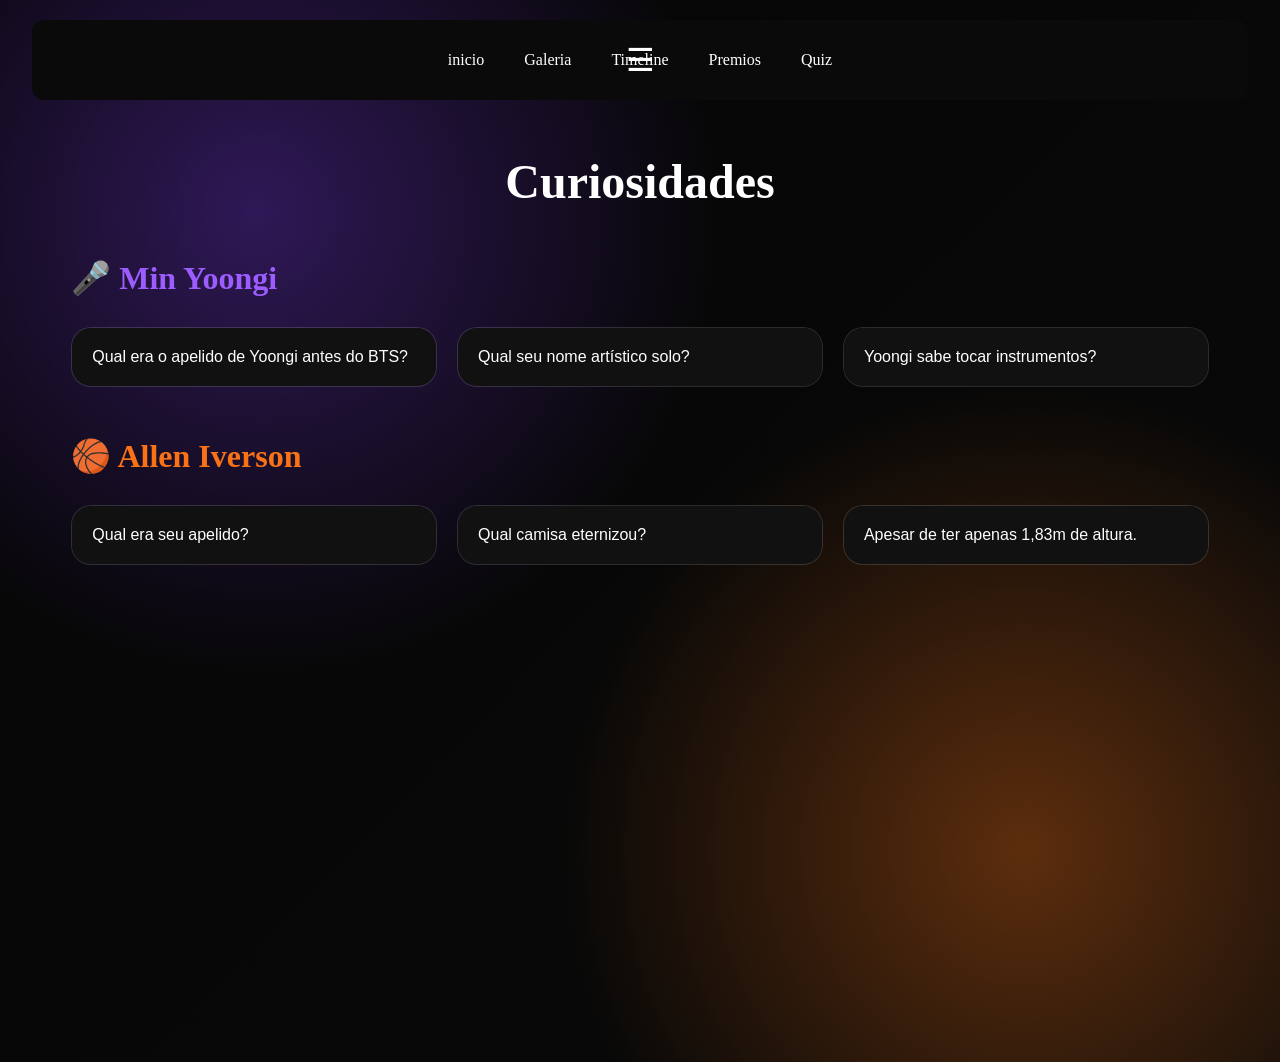
==== view/Curiosidades.html @ 012df5c0 "Curiosidades 100% Feita ta quase acabando kakakakak O_o" ====
<!DOCTYPE html>
<html lang="pt-br">

<head>
    <meta charset="UTF-8">
    <meta name="viewport" content="width=device-width, initial-scale=1.0">
    <title>Document</title>
    <link rel="stylesheet" href="../CSS/Curiosidade.css">
</head>

<body>

    <!----------------Abaixo o Header junto com a nav---------------------->
    <header id="header">
        <nav class="nav">

            <button class="menu-btn">
                ☰
            </button>

            <ul class="menu-lista">
                <li><a href="#">inicio</a></li>
                <li><a href="view/Galeria.html">Galeria</a></li>
                <li><a href="../view/Timeline.html">Timeline</a></li>
                <li><a href="#">Premios</a></li>
                <li><a href="../view/Quiz.html">Quiz</a></li>
            </ul>

        </nav>
    </header>

    <!----------------Abaixo a main---------------------->

    <main>

        <section class="curiosidades">

            <p class="titulo-pagina">
                Curiosidades
            </p>

            <div class="categoria yoongi-titulo">
                🎤 Min Yoongi
            </div>

            <div class="cards-curiosidades">

                <div class="curiosidade">
                    <button class="pergunta">
                        Qual era o apelido de Yoongi antes do BTS?
                    </button>

                    <div class="resposta">
                        Antes do BTS, Yoongi utilizava o nome "Gloss".
                    </div>
                </div>

                <div class="curiosidade">
                    <button class="pergunta">
                        Qual seu nome artístico solo?
                    </button>

                    <div class="resposta">
                        Agust D, um anagrama de "DT Suga".
                    </div>
                </div>

                <div class="curiosidade">
                    <button class="pergunta">
                        Yoongi sabe tocar instrumentos?
                    </button>

                    <div class="resposta">
                        Sim, principalmente piano e possui experiência com produção musical.
                    </div>
                </div>

            </div>

            <div class="categoria iverson-titulo">
                🏀 Allen Iverson
            </div>

            <div class="cards-curiosidades">

                <div class="curiosidade">
                    <button class="pergunta">
                        Qual era seu apelido?
                    </button>

                    <div class="resposta">
                        "The Answer".
                    </div>
                </div>

                <div class="curiosidade">
                    <button class="pergunta">
                        Qual camisa eternizou?
                    </button>

                    <div class="resposta">
                        A camisa número 3 do Philadelphia 76ers.
                    </div>
                </div>

                <div class="curiosidade">
                    <button class="pergunta">
                        Apesar de ter apenas 1,83m de altura. 
                    </button>

                    <div class="resposta">
                     Tornou-se um dos maiores pontuadores da história da NBA.
                    </div>
                </div>

            </div>

        </section>

    </main>


    <script src="../JS/Curiosidade.js"></script>
</body>

</html>
---- CSS/Curiosidade.css ----
body{
    min-height:100vh;
    background:
    radial-gradient(
        circle at 20% 20%,
        rgba(124,58,237,.35),
        transparent 35%
    ),

    radial-gradient(
        circle at 80% 80%,
        rgba(249,115,22,.35),
        transparent 35%
    ),

    linear-gradient(
        135deg,
        #050505,
        #090909
    );
    color:white;
}

@viewport {
    width: device-width;
    zoom: 1.0;
}

html {
    scroll-behavior: smooth;
}

/*-------------------Topo abaixo--------------------------*/


header {
    position: fixed;
    top: 20px;
    left: 50%;
    transform: translateX(-50%);
    width: 95%;
    max-width: 1800px;
    height: 80px;
    background: #0a0a0a;
    border-radius: 12px;
    display: flex;
    justify-content: center;
    align-items: center;
    transition: all .5s cubic-bezier(.22, 1, .36, 1);
    z-index: 999;
}

.nav {
    display: flex;
    justify-content: center;
    align-items: center;
    width: 100%;
    height: 100%;
}

/* botão hamburguer */

.menu-btn {
    position: absolute;
    background: none;
    border: none;
    margin-left: 0, 5vw;
    color: white;
    font-size: 32px;
    cursor: pointer;
    opacity: 1;
    transition: .4s ease;
}

/* menu escondido */

.menu-lista {
    display: flex;
    list-style: none;
    gap: 40px;
    padding: 0;
    margin: 0;
    opacity: 0;
    visibility: hidden;
    transform: translateY(-10px);
    transition: .4s ease;
}

.menu-lista a {
    color: white;
    text-decoration: none;
    font-weight: 500;
}

.menu-lista a:hover {
    color: #43c5e6;
}

/* navbar reduzida */

header.flotante {
    width: 75%;
    max-width: 1200px;
    height: 60px;
    border-radius: 24px;
    background: rgba(10, 10, 10, .85);
    backdrop-filter: blur(10px);
    box-shadow: 0 10px 30px rgba(0, 0, 0, .3);
}

/* esconde hamburguer */

header.flotante .menu-btn {
    opacity: 0;
    visibility: hidden;
    position: absolute;
}

/* mostra links */

header.flotante .menu-lista {
    opacity: 1;
    visibility: visible;
    transform: translateY(0);
}

/*-------------------Main Content abaixo--------------------------*/

.curiosidades{
    width:min(1200px,90%);
    margin:100px auto;
}

.titulo-pagina{
    text-align:center;
    font-size:3rem;
    font-weight:700;
    color:white;
    margin-top:12vw;
}

.categoria{
    font-size:2rem;
    font-weight:bold;
    margin:50px 0 30px;
}

.yoongi-titulo{
    color:#9c5cff;
}

.iverson-titulo{
    color:#f97316;
}

.cards-curiosidades{
    display:grid;
    grid-template-columns:
    repeat(auto-fit,minmax(300px,1fr));

    gap:20px;
}

.curiosidade{
    background:
    linear-gradient(
        145deg,
        rgba(255,255,255,.05),
        rgba(255,255,255,.02)
    );
    backdrop-filter:blur(10px);
    border:1px solid rgba(255,255,255,.08);
    border-radius:20px;
    overflow:hidden;
    transition:.4s;
}

.curiosidade:hover{
    transform:translateY(-8px);
    box-shadow:
    0 10px 25px rgba(0,0,0,.4);
}

.curiosidade.ativa .resposta{
    max-height:150px;
    padding:20px;
}


.curiosidade{
    background:
    rgba(255,255,255,.05);
    backdrop-filter:blur(10px);
    border:1px solid rgba(255,255,255,.1);
    border-radius:20px;
    overflow:hidden;
    transition:.4s;
}

.curiosidade:hover{
    transform:translateY(-8px);
    box-shadow:
    0 0 25px rgba(124,58,237,.25);
}

.pergunta{
    width:100%;
    padding:20px;
    border:none;
    background:#111;
    color:white;
    cursor:pointer;
    text-align:left;
    font-size:1rem;
}

.resposta{
    max-height:0;
    overflow:hidden;
    background:#1c1c1c;
    color:#ddd;
    padding:0 20px;
    transition:.4s;
}
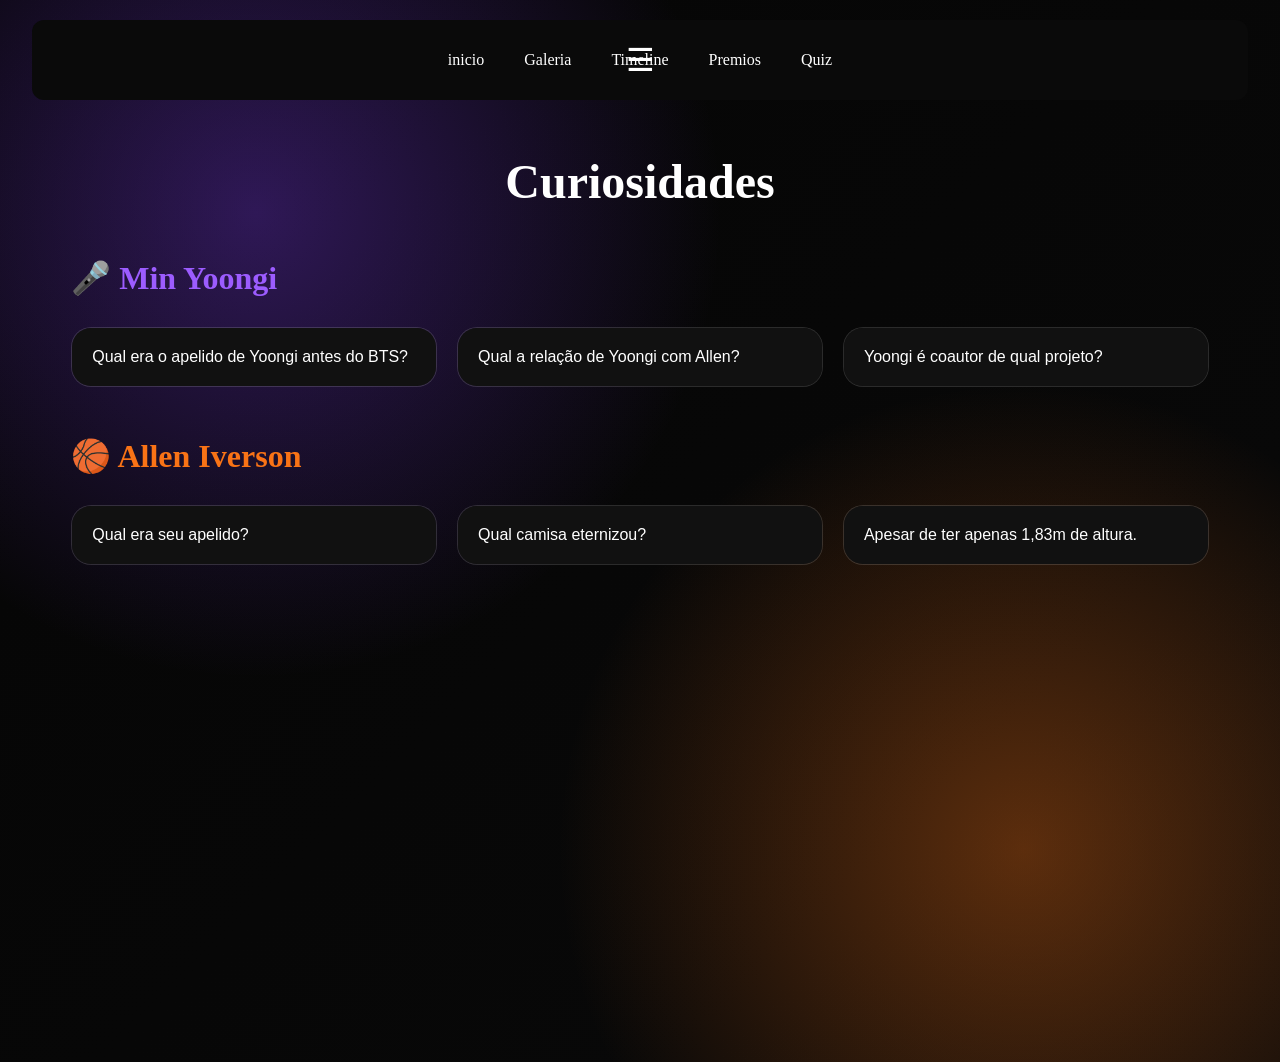
==== commit be5d14b4: "Update Curiosidades.html atualização com mais informações" ====
--- a/view/Curiosidades.html
+++ b/view/Curiosidades.html
@@ -19,10 +19,10 @@
             </button>
 
             <ul class="menu-lista">
-                <li><a href="#">inicio</a></li>
-                <li><a href="view/Galeria.html">Galeria</a></li>
+                <li><a href="../index.html">inicio</a></li>
+                <li><a href="../view/Galeria.html">Galeria</a></li>
                 <li><a href="../view/Timeline.html">Timeline</a></li>
-                <li><a href="#">Premios</a></li>
+                <li><a href="../view/Premios.html">Premios</a></li>
                 <li><a href="../view/Quiz.html">Quiz</a></li>
             </ul>
 
@@ -57,21 +57,21 @@
 
                 <div class="curiosidade">
                     <button class="pergunta">
-                        Qual seu nome artístico solo?
+                        Qual a relação de Yoongi com Allen?
                     </button>
 
                     <div class="resposta">
-                        Agust D, um anagrama de "DT Suga".
+                        Joga basquete desde muito jovem e tinha como ídolo o ex astro do basquete Allen Iverson.
                     </div>
                 </div>
 
                 <div class="curiosidade">
                     <button class="pergunta">
-                        Yoongi sabe tocar instrumentos?
+                        Yoongi é coautor de qual projeto?
                     </button>
 
                     <div class="resposta">
-                        Sim, principalmente piano e possui experiência com produção musical.
+                        Ele é coautor do programa MIND (Music, Interaction, Network and Diversity), um programa de musicoterapia para o desenvolvimento de habilidades de crianças autistas.
                     </div>
                 </div>
 
@@ -105,11 +105,11 @@
 
                 <div class="curiosidade">
                     <button class="pergunta">
-                        Apesar de ter apenas 1,83m de altura. 
+                        Apesar de ter apenas 1,83m de altura.
                     </button>
 
                     <div class="resposta">
-                     Tornou-se um dos maiores pontuadores da história da NBA.
+                        Tornou-se um dos maiores pontuadores da história da NBA.
                     </div>
                 </div>
 
@@ -123,4 +123,4 @@
     <script src="../JS/Curiosidade.js"></script>
 </body>
 
-</html>+</html>
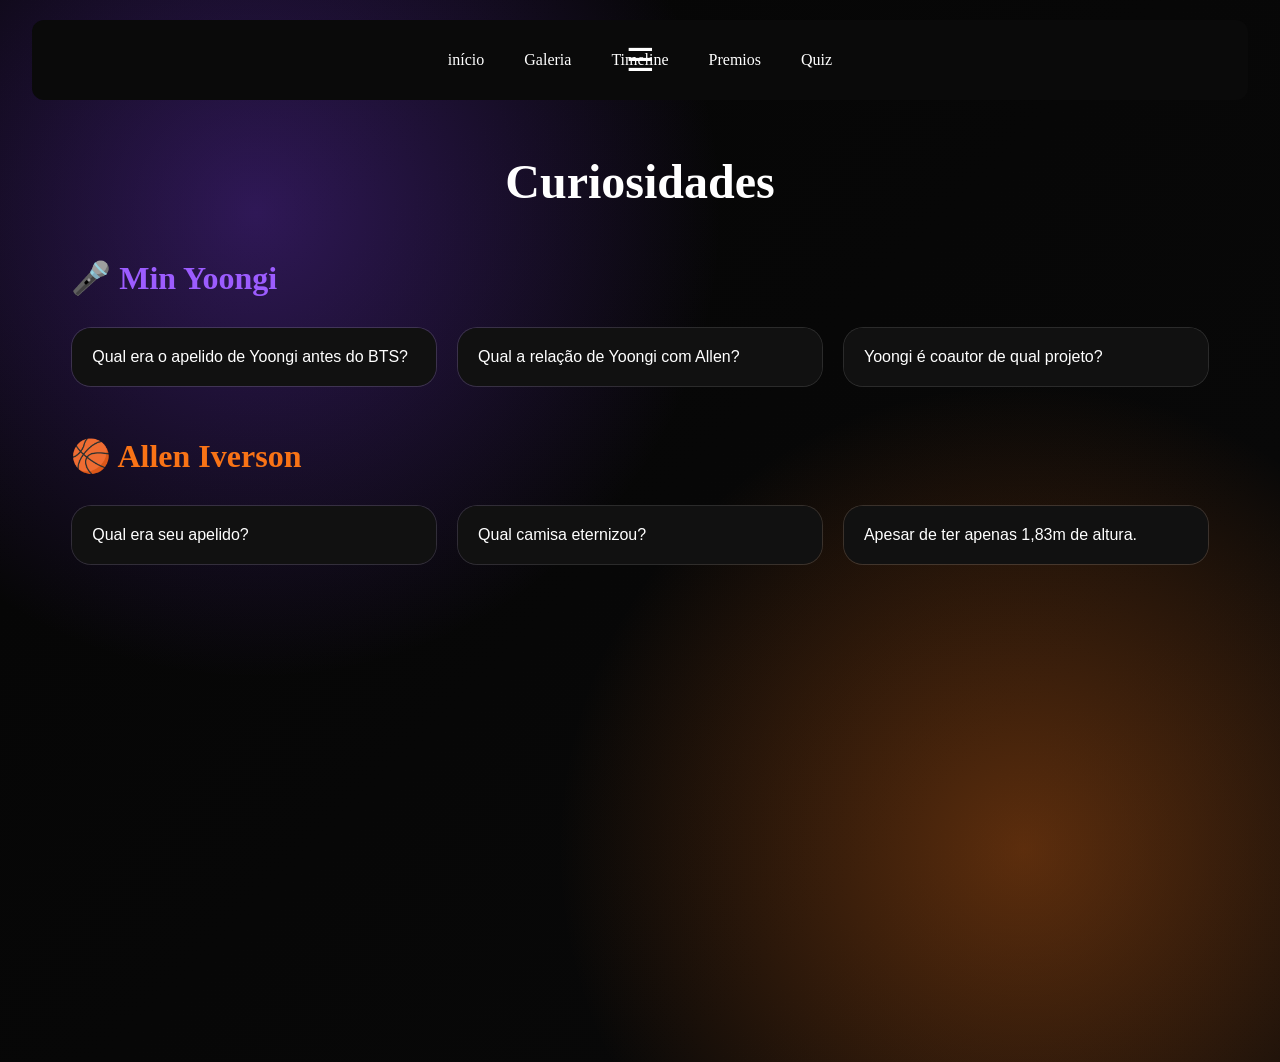
==== commit e78aadf8: "Update Curiosidades.html correção de links menu" ====
--- a/view/Curiosidades.html
+++ b/view/Curiosidades.html
@@ -19,7 +19,7 @@
             </button>
 
             <ul class="menu-lista">
-                <li><a href="../index.html">inicio</a></li>
+                <li><a href="../index.html">início</a></li>
                 <li><a href="../view/Galeria.html">Galeria</a></li>
                 <li><a href="../view/Timeline.html">Timeline</a></li>
                 <li><a href="../view/Premios.html">Premios</a></li>
